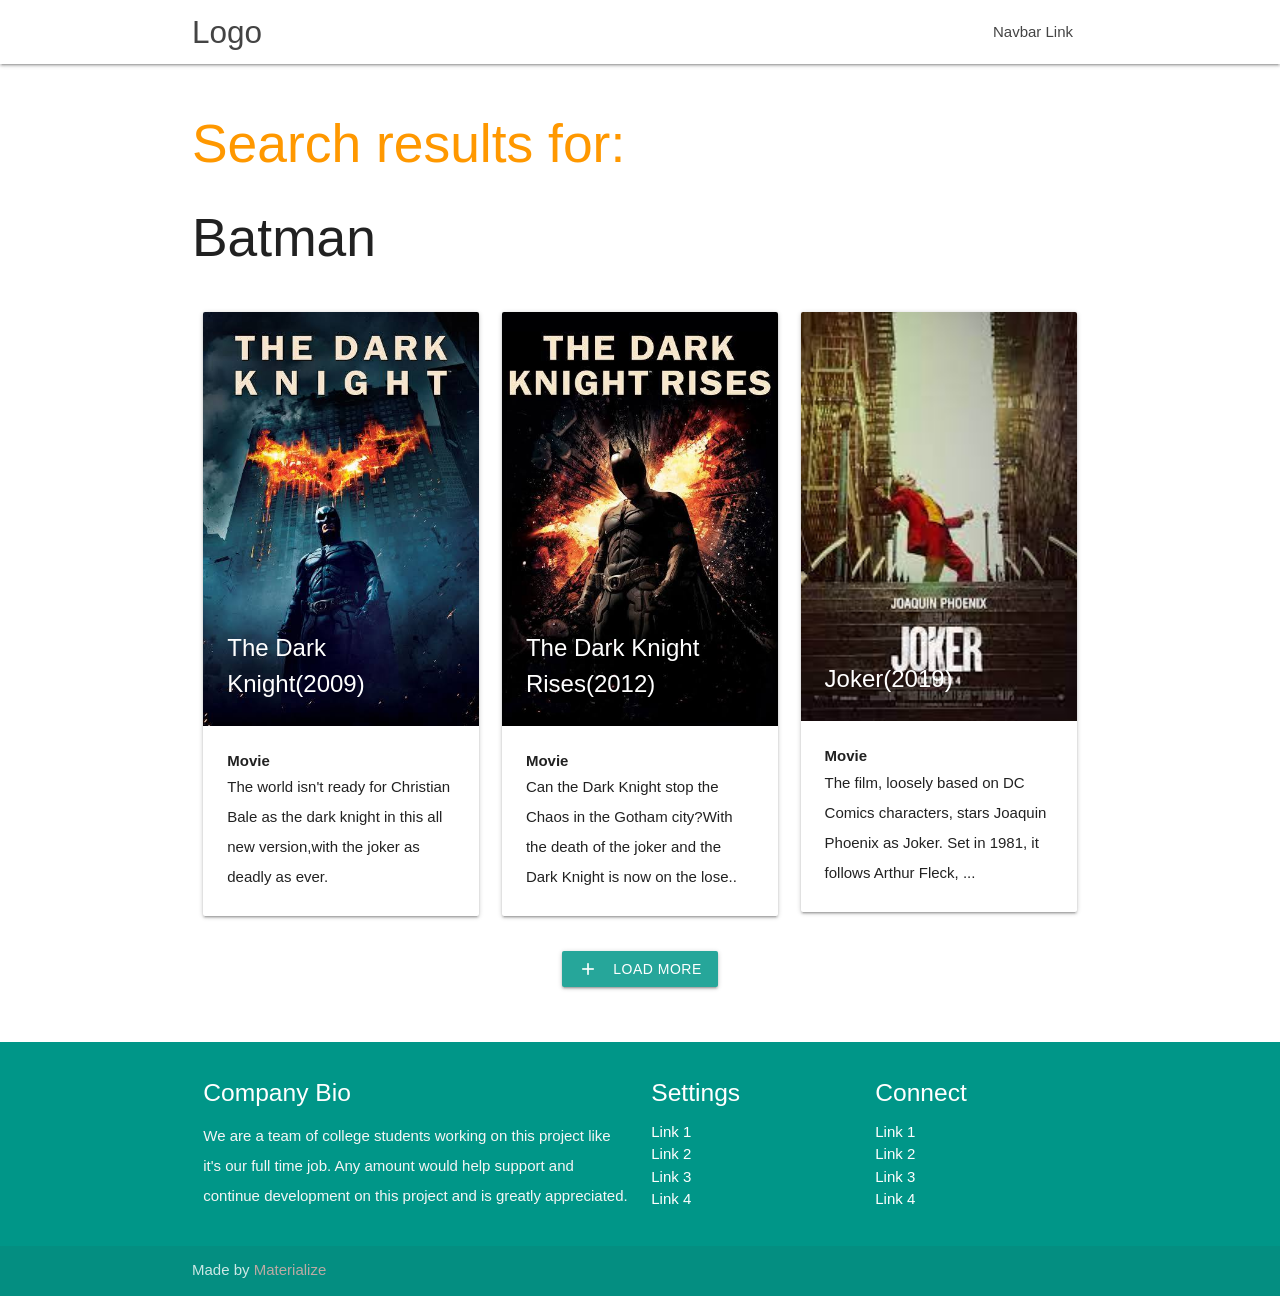
==== search_results.html @ 18c32604 "x" ====
<!DOCTYPE html>
<html lang="en">
<head>
  <meta http-equiv="Content-Type" content="text/html; charset=UTF-8"/>
  <meta name="viewport" content="width=device-width, initial-scale=1"/>
  <title>Parallax Template - Materialize</title>

  <!-- CSS  -->
  <link href="https://fonts.googleapis.com/icon?family=Material+Icons" rel="stylesheet">
  <link href="css/materialize.css" type="text/css" rel="stylesheet" media="screen,projection"/>
  <link href="css/style.css" type="text/css" rel="stylesheet" media="screen,projection"/>
</head>
<body>
  <nav class="white" role="navigation">
    <div class="nav-wrapper container">
      <a id="logo-container" href="#" class="brand-logo">Logo</a>
      <ul class="right hide-on-med-and-down">
        <li><a href="#">Navbar Link</a></li>
      </ul>

      <ul id="nav-mobile" class="sidenav">
        <li><a href="#">Navbar Link</a></li>
      </ul>
      <a href="#" data-target="nav-mobile" class="sidenav-trigger"><i class="material-icons">menu</i></a>
    </div>
  </nav>
  <div id="index-banner">
    <div class="section no-pad-bot">
      <div class="container">
        <h2 class="header orange-text">Search results for:</h2>
        <h2>Batman</h2>

      </div>
    </div>
  </div>

  <div class="container">
    <div class="section">

      <!--   Icon Section   -->


      <div class="row">
      <div class="row">


      <div class="col s12 m4">
      <div class="card">
        <div class="card-image">
          <img src="movie.jpg">
          <span class="card-title">The Dark Knight(2009)</span>
        </div>
        <div class="card-content">
          <span><b>Movie</b></span>
          <p>The world isn't ready for Christian Bale as the dark knight in this all new version,with the joker as deadly as ever.</p>
        </div>
        </div>
      </div>
      <div class="col s12 m4">
      <div class="card">
        <div class="card-image">
          <img src="movie2.jpg">
          <span class="card-title">The Dark Knight Rises(2012)</span>
        </div>
        <div class="card-content">
          <span><b>Movie</b></span>
          <p>Can the Dark Knight stop the Chaos in the Gotham city?With the death of the joker and the Dark Knight is now on the lose..</p>
        </div>
        </div>
      </div>
      <div class="col s12 m4">
      <div class="card">
        <div class="card-image">
          <img src="movie3.jpg">
          <span class="card-title">Joker(2019)</span>
        </div>
        <div class="card-content">
          <span><b>Movie</b></span>
          <p>The film, loosely based on DC Comics characters, stars Joaquin Phoenix as Joker. Set in 1981, it follows Arthur Fleck, ...</p>
        </div>
        </div>
      </div>
      </div>
       <div class="row">
      <div class="col s12 m12 center-align">
     <a class="waves-effect waves-light btn"><i class="material-icons left">add</i>Load more</a>
     
    </div>
  </div>
     </div>
      </div>
    </div>
  </div>


  <footer class="page-footer teal">
    <div class="container">
      <div class="row">
        <div class="col l6 s12">
          <h5 class="white-text">Company Bio</h5>
          <p class="grey-text text-lighten-4">We are a team of college students working on this project like it's our full time job. Any amount would help support and continue development on this project and is greatly appreciated.</p>


        </div>
        <div class="col l3 s12">
          <h5 class="white-text">Settings</h5>
          <ul>
            <li><a class="white-text" href="#!">Link 1</a></li>
            <li><a class="white-text" href="#!">Link 2</a></li>
            <li><a class="white-text" href="#!">Link 3</a></li>
            <li><a class="white-text" href="#!">Link 4</a></li>
          </ul>
        </div>
        <div class="col l3 s12">
          <h5 class="white-text">Connect</h5>
          <ul>
            <li><a class="white-text" href="#!">Link 1</a></li>
            <li><a class="white-text" href="#!">Link 2</a></li>
            <li><a class="white-text" href="#!">Link 3</a></li>
            <li><a class="white-text" href="#!">Link 4</a></li>
          </ul>
        </div>
      </div>
    </div>
    <div class="footer-copyright">
      <div class="container">
      Made by <a class="brown-text text-lighten-3" href="http://materializecss.com">Materialize</a>
      </div>
    </div>
  </footer>


  <!--  Scripts-->
  <script src="https://code.jquery.com/jquery-2.1.1.min.js"></script>
  <script src="js/materialize.js"></script>
  <script src="js/init.js"></script>

  </body>
</html>
---- css/style.css ----
/* Custom Stylesheet */
/**
 * Use this file to override Materialize files so you can update
 * the core Materialize files in the future
 *
 * Made By MaterializeCSS.com
 */

nav ul a,
nav .brand-logo {
  color: #444;
}

p {
  line-height: 2rem;
}

.sidenav-trigger {
  color: #26a69a;
}

.parallax-container {
  min-height: 720px;
  line-height: 0;
  height: auto;
  color: rgba(255,255,255,.9);
}
  .parallax-container .section {
    width: 100%;
  }

@media only screen and (max-width : 992px) {
  .parallax-container .section {
    position: absolute;
    top: 40%;
  }
  #index-banner .section {
    top: 10%;
  }
}

@media only screen and (max-width : 600px) {
  #index-banner .section {
    top: 0;
  }
}

.icon-block {
  padding: 0 15px;
}
.icon-block .material-icons {
  font-size: inherit;
}

footer.page-footer {
  margin: 0;
}
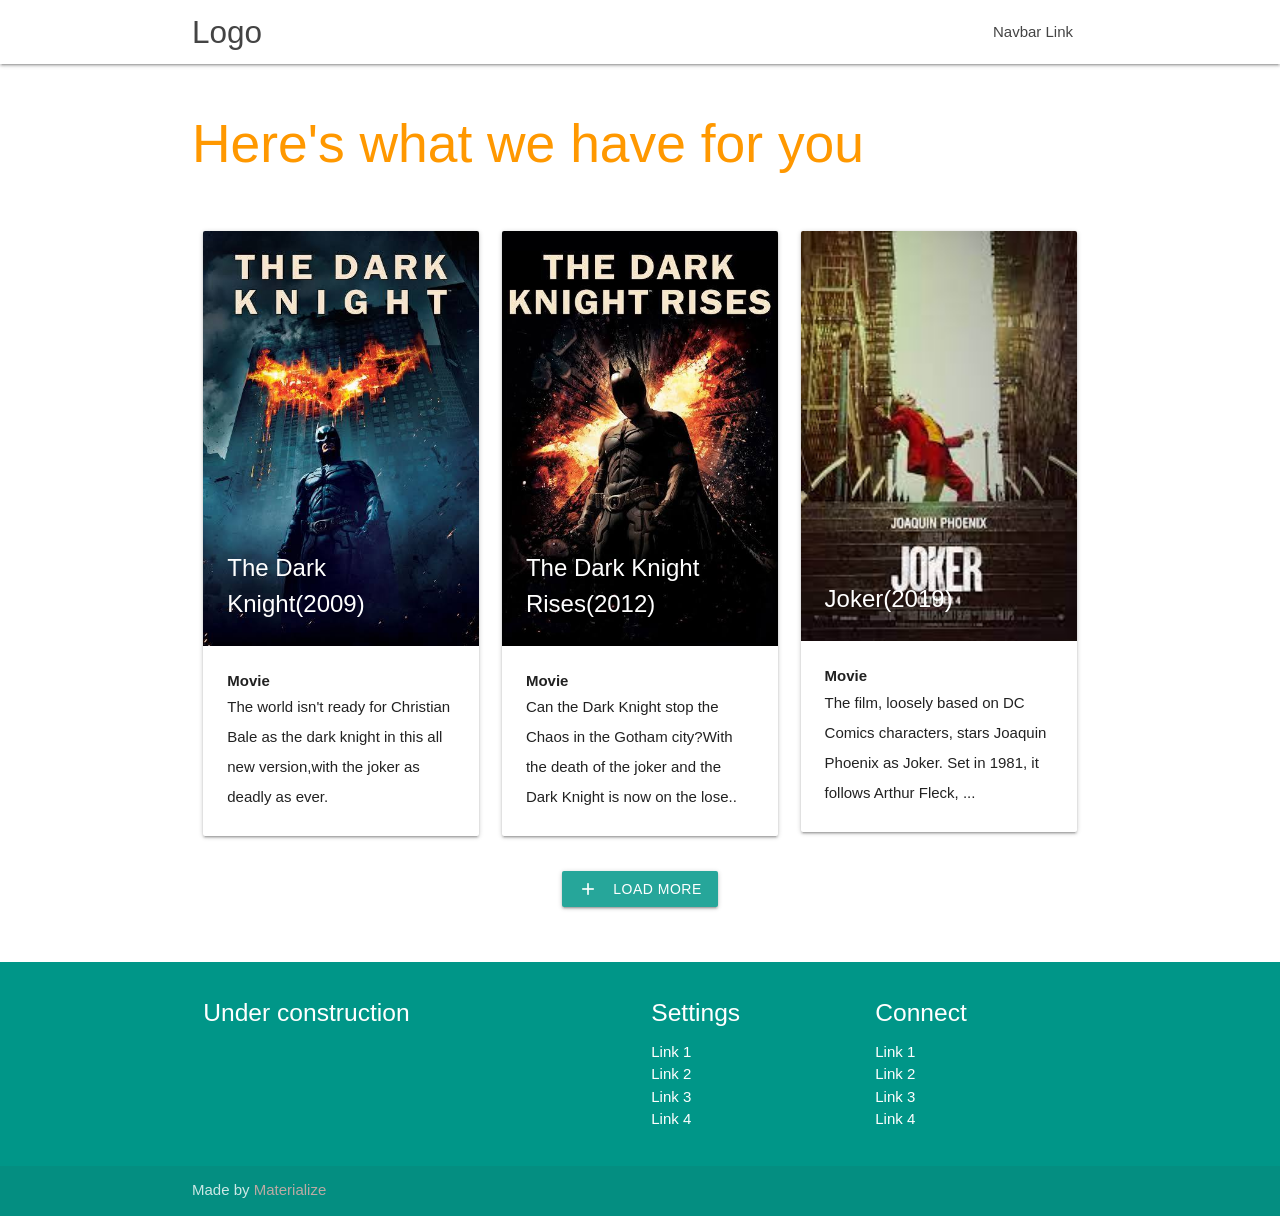
==== commit d9f44452: "yes" ====
--- a/search_results.html
+++ b/search_results.html
@@ -27,8 +27,8 @@
   <div id="index-banner">
     <div class="section no-pad-bot">
       <div class="container">
-        <h2 class="header orange-text">Search results for:</h2>
-        <h2>Batman</h2>
+        <h2 class="header orange-text">Here's what we have for you</h2>
+        <h2></h2>
 
       </div>
     </div>
@@ -97,8 +97,8 @@
     <div class="container">
       <div class="row">
         <div class="col l6 s12">
-          <h5 class="white-text">Company Bio</h5>
-          <p class="grey-text text-lighten-4">We are a team of college students working on this project like it's our full time job. Any amount would help support and continue development on this project and is greatly appreciated.</p>
+          <h5 class="white-text">Under construction</h5>
+          <p class="grey-text text-lighten-4"></p>
 
 
         </div>
